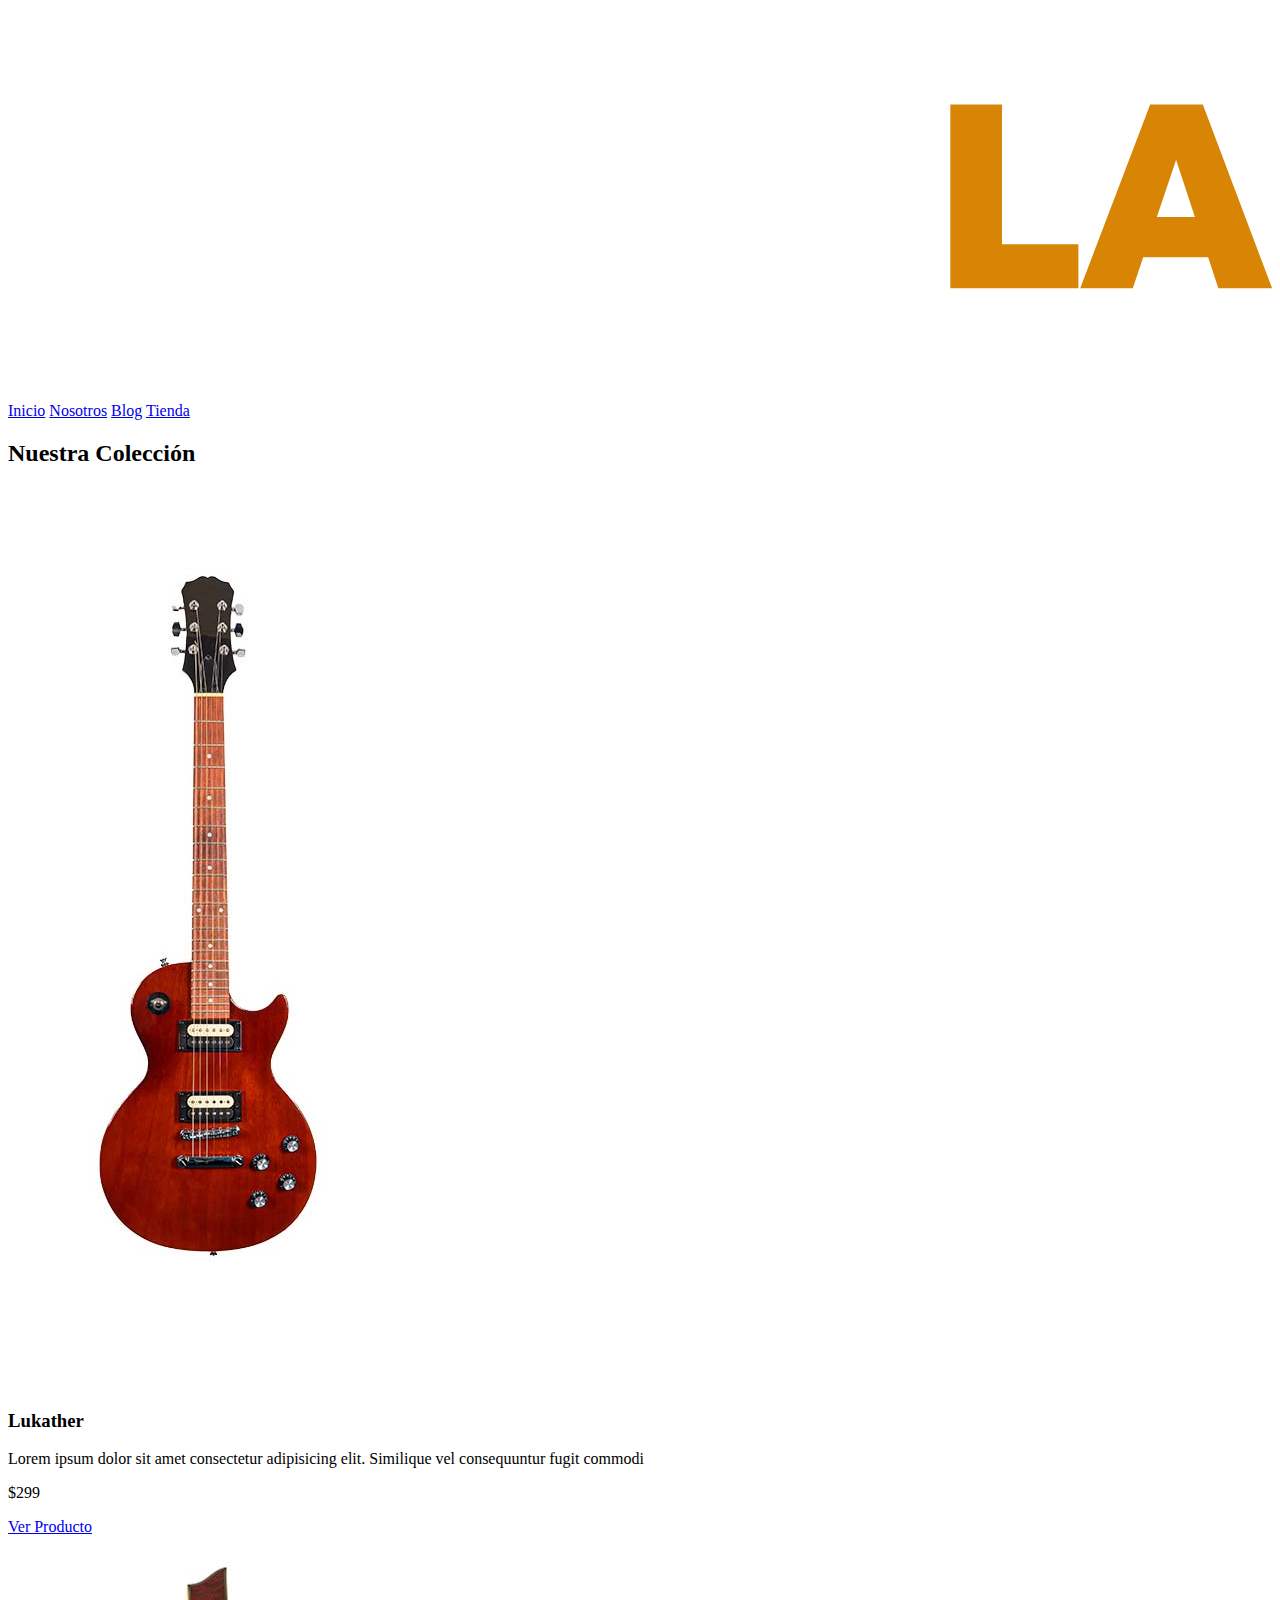
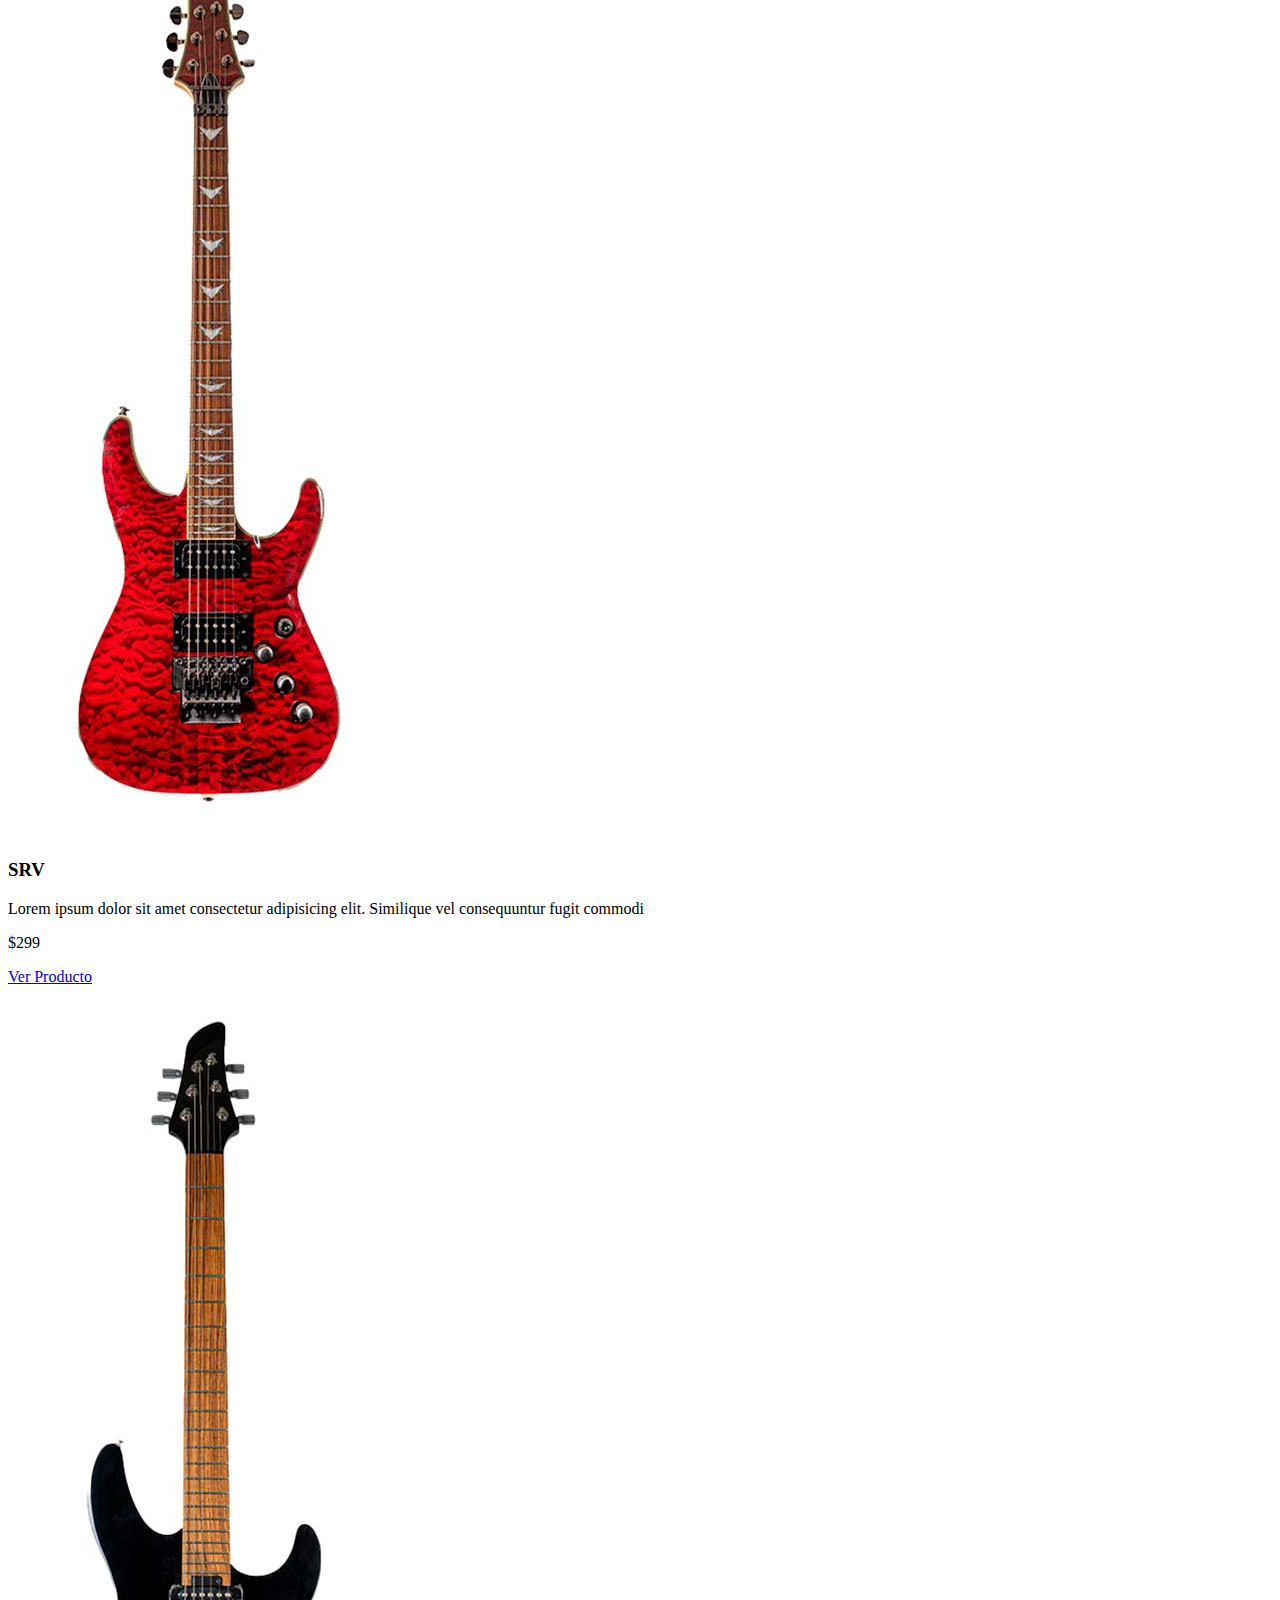
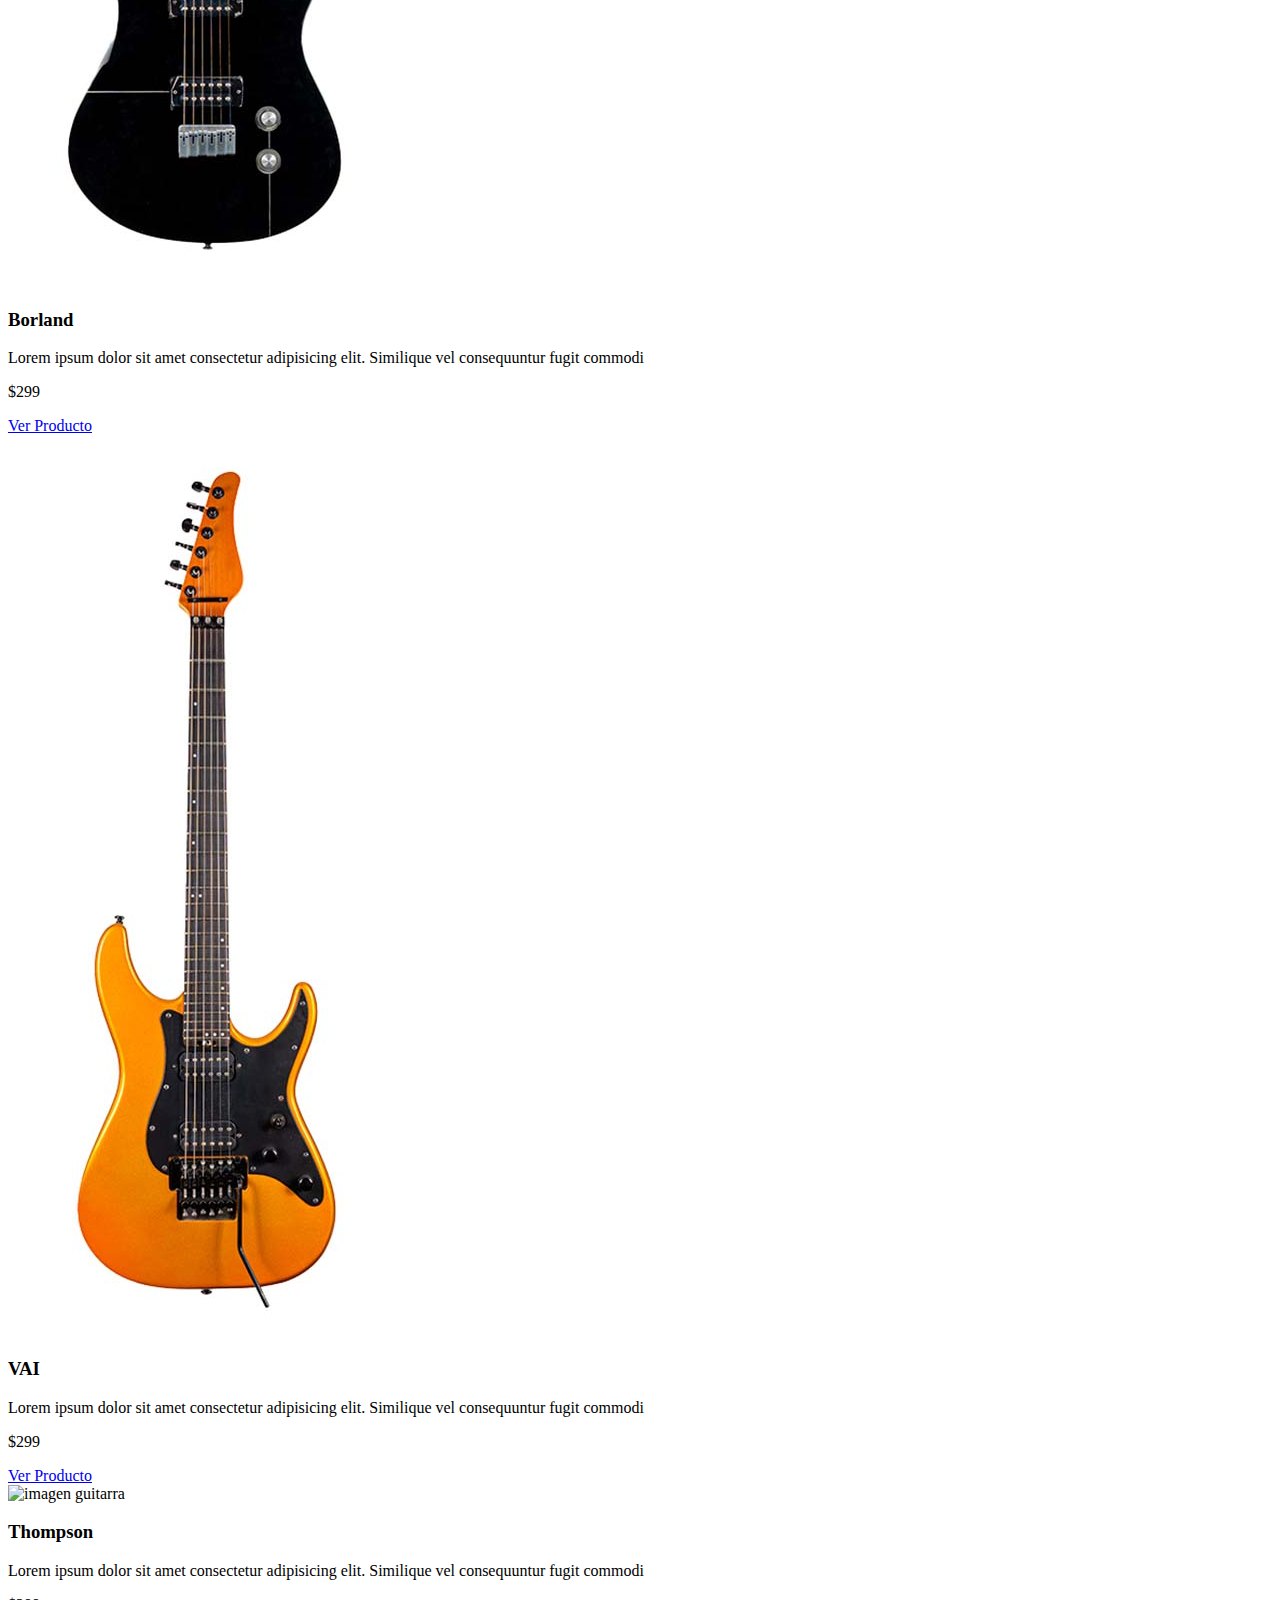
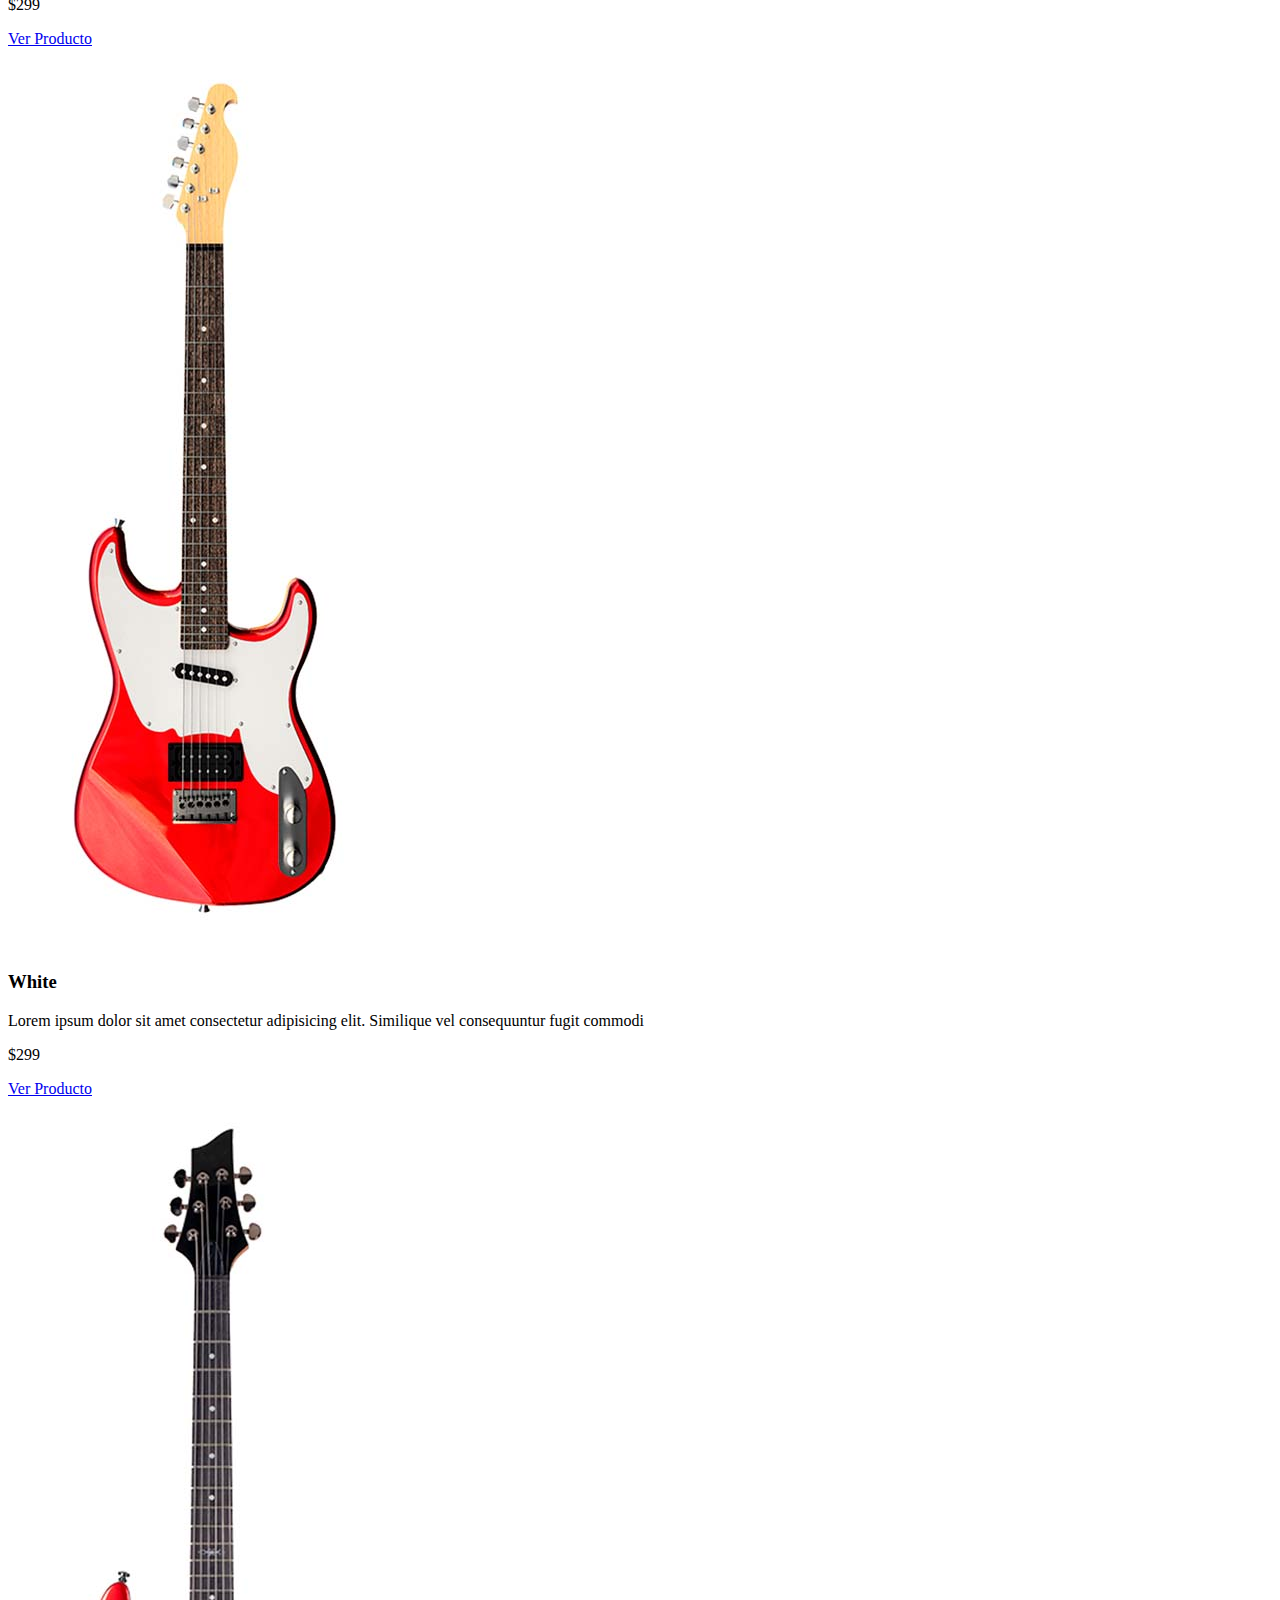
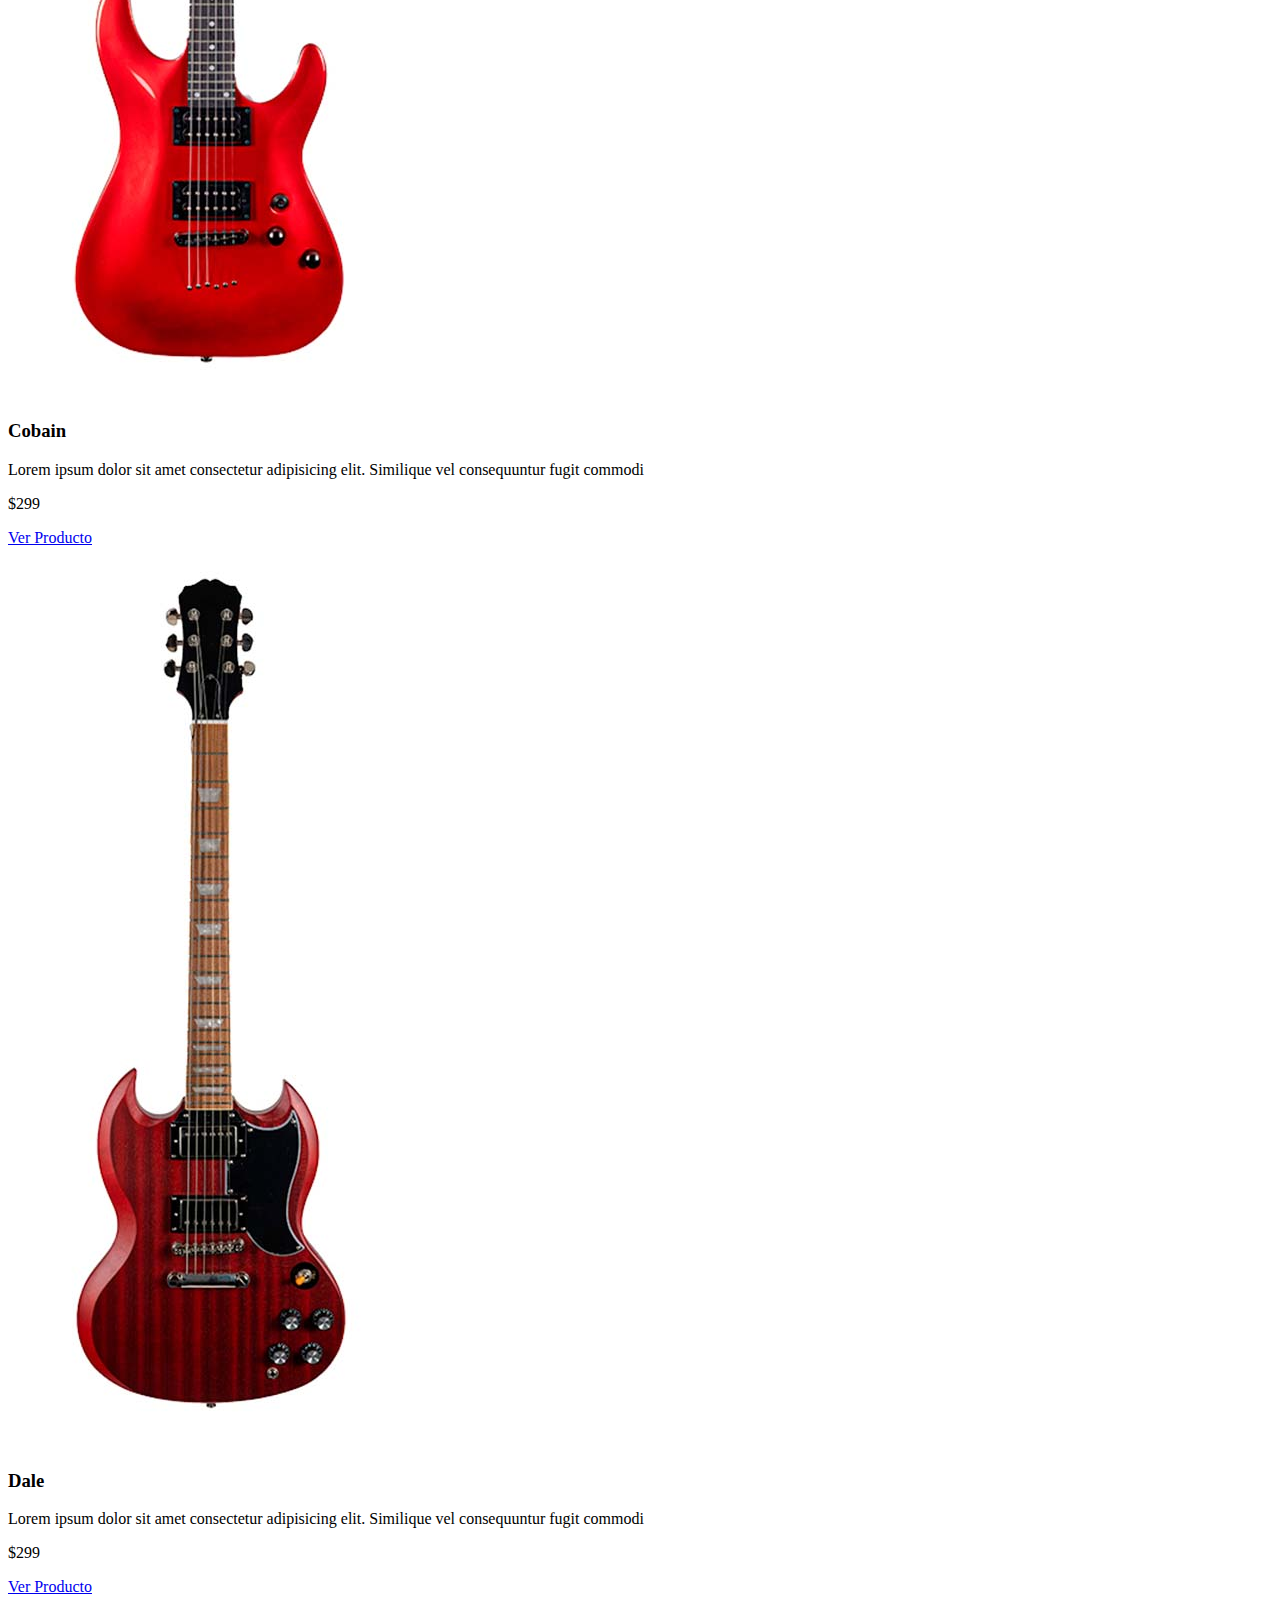
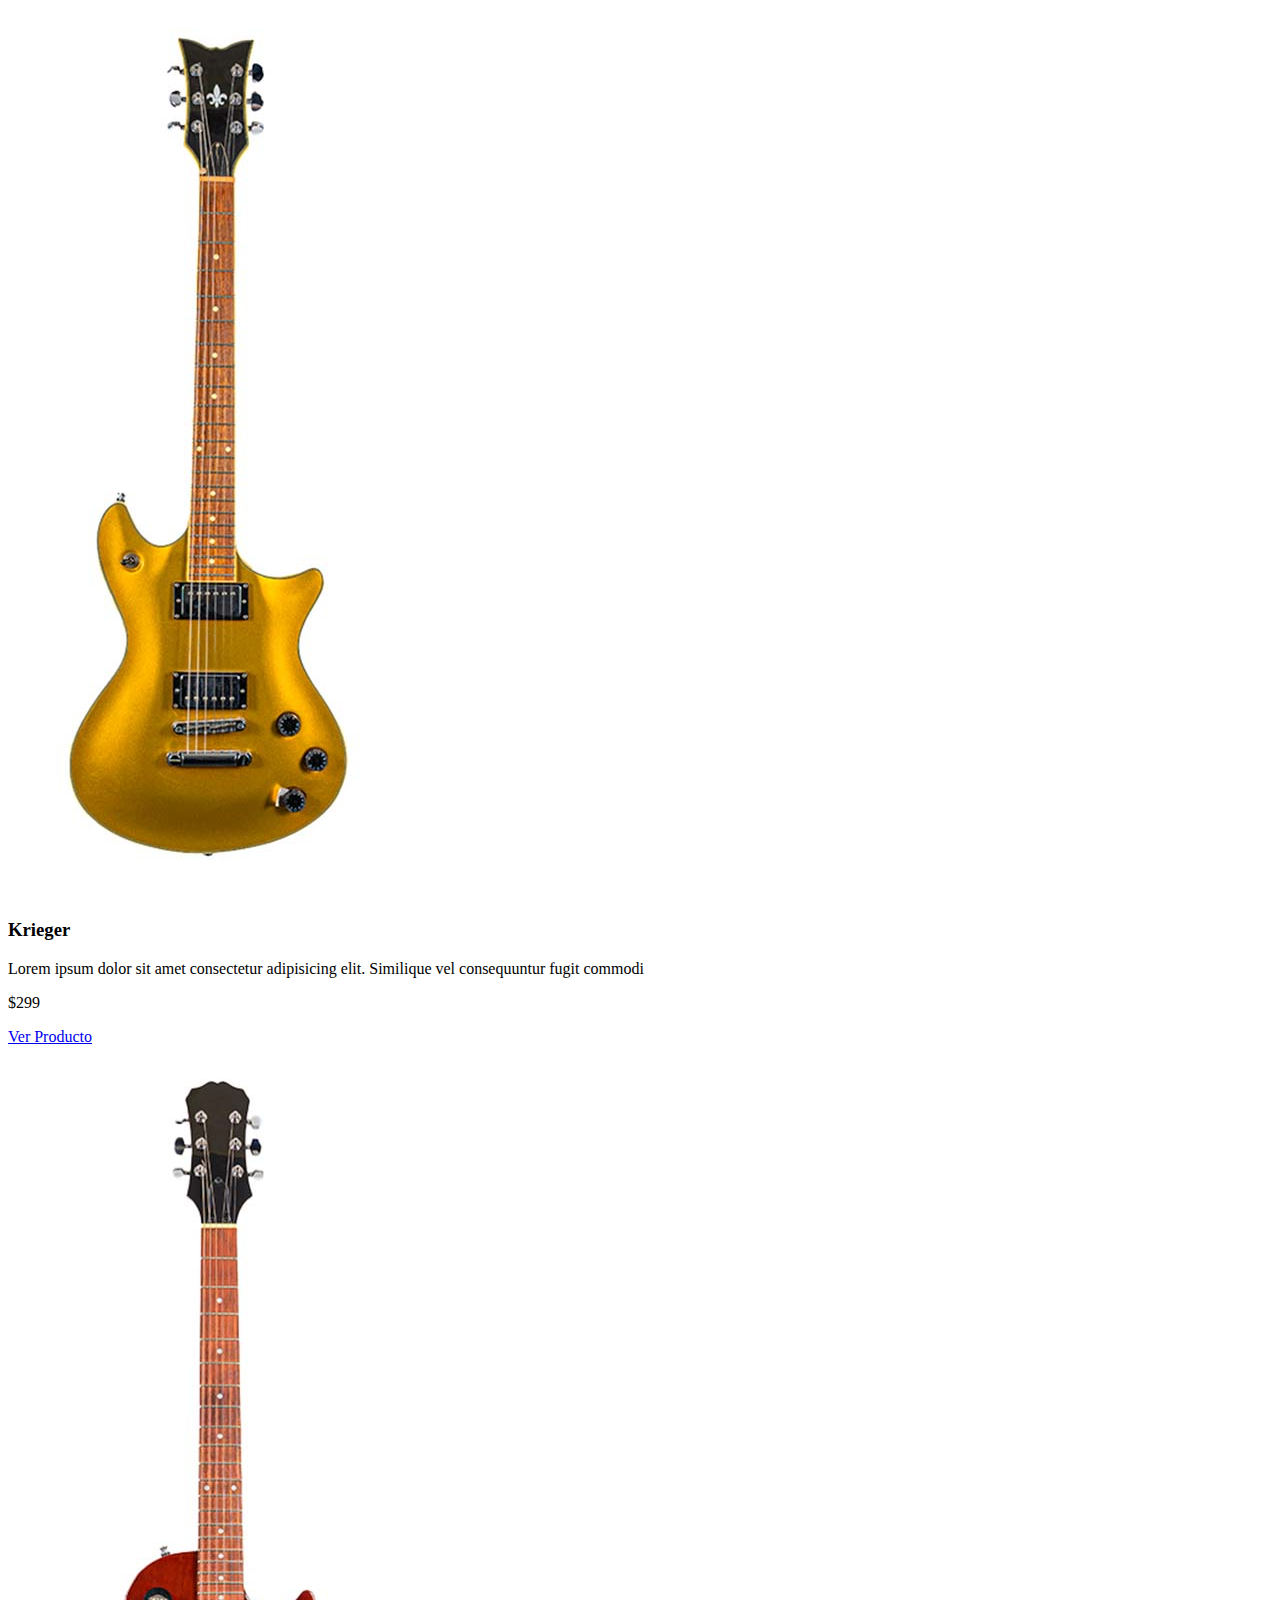
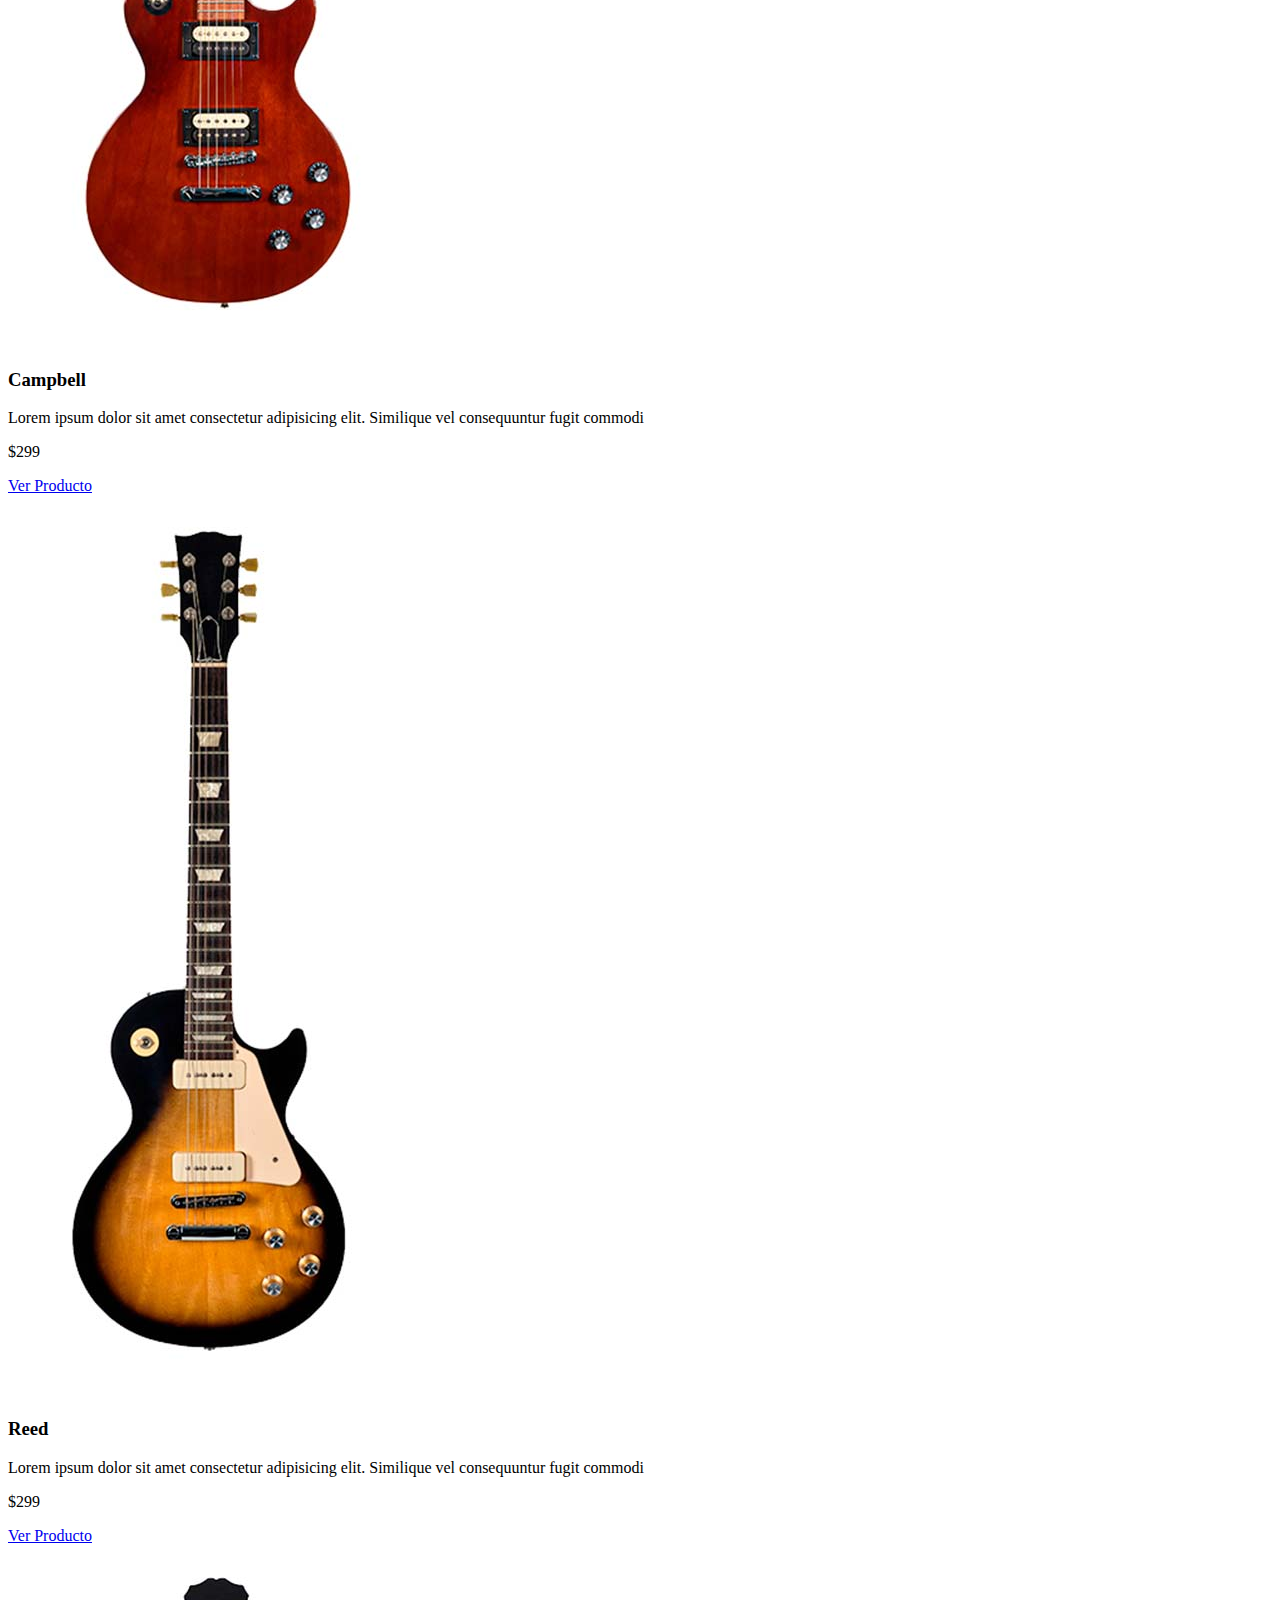
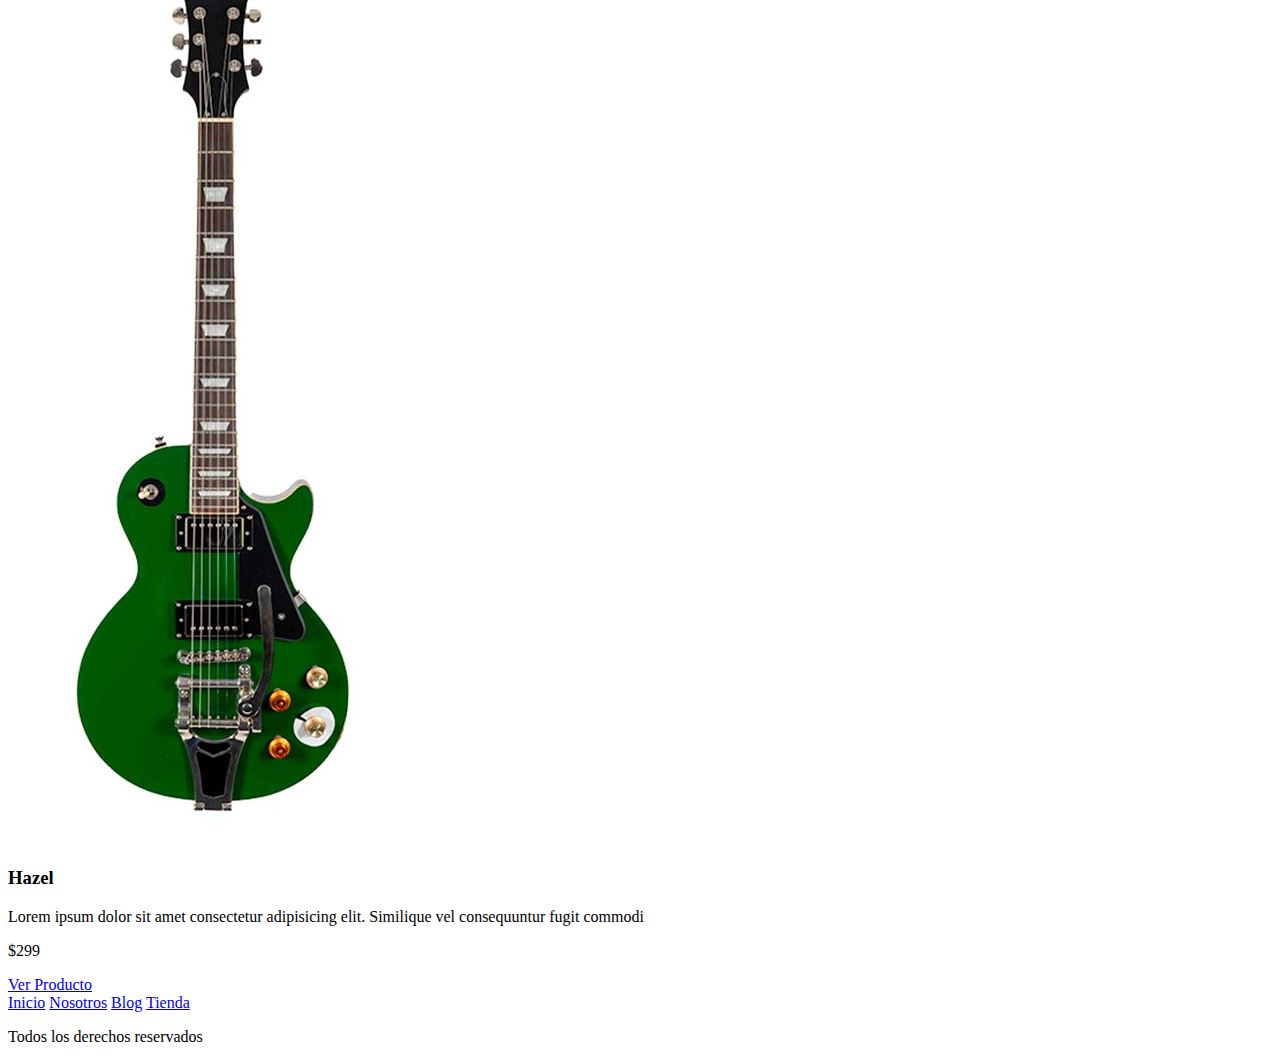
==== pages/tienda.html @ 3d76061c "Index y pages maquetados" ====
<!DOCTYPE html>
<html lang="en">
<head>
    <meta charset="UTF-8">
    <meta http-equiv="X-UA-Compatible" content="IE=edge">
    <meta name="viewport" content="width=device-width, initial-scale=1.0">
    <title>GuitarLA: Nuestros Productos</title>
    <link rel="stylesheet" href="css/normalize.css">
    <link rel="preconnect" href="https://fonts.googleapis.com">
    <link rel="preconnect" href="https://fonts.gstatic.com" crossorigin>
    <link href="https://fonts.googleapis.com/css2?family=Outfit:wght@400;700;900&display=swap" rel="stylesheet"> 
    <link rel="stylesheet" href="../css/styles.css">
</head>
<body>

    <header class="header">
        <div class="header__contenedor">
            <div class="header__barra">
                <a href="/">
                    <img class="header__logo" src="../img/logo.svg" alt="imagen logo">
                </a>

                <nav class="navegacion">
                    <a class="navegacion__enlace" href="../index.html">Inicio</a>
                    <a class="navegacion__enlace" href="./nosotros.html">Nosotros</a>
                    <a class="navegacion__enlace" href="./blog.html">Blog</a>
                    <a class="navegacion__enlace" href="./tienda.html">Tienda</a>
                </nav>
            </div><!--.header-barra-->
        </div>
    </header>


    <main class="productos productos__contenedor">
        <h2 class="productos__heading">Nuestra Colección</h2>

        <div class="productos__grid">

            <div class="producto">
                <img class="producto__imagen" src="../img/guitarra_01.jpg" alt="imagen guitarra">

                <div class="producto__contenido">
                    <h3 class="producto__nombre">Lukather</h3>
                    <p class="producto__descripcion">Lorem ipsum dolor sit amet consectetur adipisicing elit. Similique vel consequuntur fugit commodi</p>
                    <p class="producto__precio">$299</p>
                    <a class="producto__enlace" href="#">Ver Producto</a>
                </div>
            </div><!--./producto-->

            <div class="producto">
                <img class="producto__imagen" src="../img/guitarra_02.jpg" alt="imagen guitarra">

                <div class="producto__contenido">
                    <h3 class="producto__nombre">SRV</h3>
                    <p class="producto__descripcion">Lorem ipsum dolor sit amet consectetur adipisicing elit. Similique vel consequuntur fugit commodi</p>
                    <p class="producto__precio">$299</p>
                    <a class="producto__enlace" href="#">Ver Producto</a>
                </div>
            </div><!--./producto-->

            <div class="producto">
                <img class="producto__imagen" src="../img/guitarra_03.jpg" alt="imagen guitarra">

                <div class="producto__contenido">
                    <h3 class="producto__nombre">Borland</h3>
                    <p class="producto__descripcion">Lorem ipsum dolor sit amet consectetur adipisicing elit. Similique vel consequuntur fugit commodi</p>
                    <p class="producto__precio">$299</p>
                    <a class="producto__enlace" href="#">Ver Producto</a>
                </div>
            </div><!--./producto-->

            <div class="producto">
                <img class="producto__imagen" src="../img/guitarra_04.jpg" alt="imagen guitarra">

                <div class="producto__contenido">
                    <h3 class="producto__nombre">VAI</h3>
                    <p class="producto__descripcion">Lorem ipsum dolor sit amet consectetur adipisicing elit. Similique vel consequuntur fugit commodi</p>
                    <p class="producto__precio">$299</p>
                    <a class="producto__enlace" href="#">Ver Producto</a>
                </div>
            </div><!--./producto-->

            <div class="producto">
                <img class="producto__imagen" src="img/guitarra_05.jpg" alt="imagen guitarra">

                <div class="producto__contenido">
                    <h3 class="producto__nombre">Thompson</h3>
                    <p class="producto__descripcion">Lorem ipsum dolor sit amet consectetur adipisicing elit. Similique vel consequuntur fugit commodi</p>
                    <p class="producto__precio">$299</p>
                    <a class="producto__enlace" href="#">Ver Producto</a>
                </div>
            </div><!--./producto-->

            <div class="producto">
                <img class="producto__imagen" src="../img/guitarra_06.jpg" alt="imagen guitarra">

                <div class="producto__contenido">
                    <h3 class="producto__nombre">White</h3>
                    <p class="producto__descripcion">Lorem ipsum dolor sit amet consectetur adipisicing elit. Similique vel consequuntur fugit commodi</p>
                    <p class="producto__precio">$299</p>
                    <a class="producto__enlace" href="#">Ver Producto</a>
                </div>
            </div><!--./producto-->

            <div class="producto">
                <img class="producto__imagen" src="../img/guitarra_07.jpg" alt="imagen guitarra">

                <div class="producto__contenido">
                    <h3 class="producto__nombre">Cobain</h3>
                    <p class="producto__descripcion">Lorem ipsum dolor sit amet consectetur adipisicing elit. Similique vel consequuntur fugit commodi</p>
                    <p class="producto__precio">$299</p>
                    <a class="producto__enlace" href="#">Ver Producto</a>
                </div>
            </div><!--./producto-->

            <div class="producto">
                <img class="producto__imagen" src="../img/guitarra_08.jpg" alt="imagen guitarra">

                <div class="producto__contenido">
                    <h3 class="producto__nombre">Dale</h3>
                    <p class="producto__descripcion">Lorem ipsum dolor sit amet consectetur adipisicing elit. Similique vel consequuntur fugit commodi</p>
                    <p class="producto__precio">$299</p>
                    <a class="producto__enlace" href="#">Ver Producto</a>
                </div>
            </div><!--./producto-->

            <div class="producto">
                <img class="producto__imagen" src="../img/guitarra_09.jpg" alt="imagen guitarra">

                <div class="producto__contenido">
                    <h3 class="producto__nombre">Krieger</h3>
                    <p class="producto__descripcion">Lorem ipsum dolor sit amet consectetur adipisicing elit. Similique vel consequuntur fugit commodi</p>
                    <p class="producto__precio">$299</p>
                    <a class="producto__enlace" href="#">Ver Producto</a>
                </div>
            </div><!--./producto-->

            <div class="producto">
                <img class="producto__imagen" src="../img/guitarra_10.jpg" alt="imagen guitarra">

                <div class="producto__contenido">
                    <h3 class="producto__nombre">Campbell</h3>
                    <p class="producto__descripcion">Lorem ipsum dolor sit amet consectetur adipisicing elit. Similique vel consequuntur fugit commodi</p>
                    <p class="producto__precio">$299</p>
                    <a class="producto__enlace" href="#">Ver Producto</a>
                </div>
            </div><!--./producto-->

            <div class="producto">
                <img class="producto__imagen" src="../img/guitarra_11.jpg" alt="imagen guitarra">

                <div class="producto__contenido">
                    <h3 class="producto__nombre">Reed</h3>
                    <p class="producto__descripcion">Lorem ipsum dolor sit amet consectetur adipisicing elit. Similique vel consequuntur fugit commodi</p>
                    <p class="producto__precio">$299</p>
                    <a class="producto__enlace" href="#">Ver Producto</a>
                </div>
            </div><!--./producto-->

            <div class="producto">
                <img class="producto__imagen" src="../img/guitarra_12.jpg" alt="imagen guitarra">

                <div class="producto__contenido">
                    <h3 class="producto__nombre">Hazel</h3>
                    <p class="producto__descripcion">Lorem ipsum dolor sit amet consectetur adipisicing elit. Similique vel consequuntur fugit commodi</p>
                    <p class="producto__precio">$299</p>
                    <a class="producto__enlace" href="#">Ver Producto</a>
                </div>
            </div><!--./producto-->


        </div><!--./productos__grid-->
    </main>

    <footer class="footer">
        <div class="footer__contenedor footer__contenido">
            <nav class="footer__nav">
                <a class="footer__enlace" href="../index.html">Inicio</a>
                <a class="footer__enlace" href="./nosotros.html">Nosotros</a>
                <a class="footer__enlace" href="./blog.html">Blog</a>
                <a class="footer__enlace" href="./tienda.html">Tienda</a>
            </nav>
            <p class="footer__copyright">Todos los derechos reservados</p>
        </div>
    </footer>

</body>
</html>
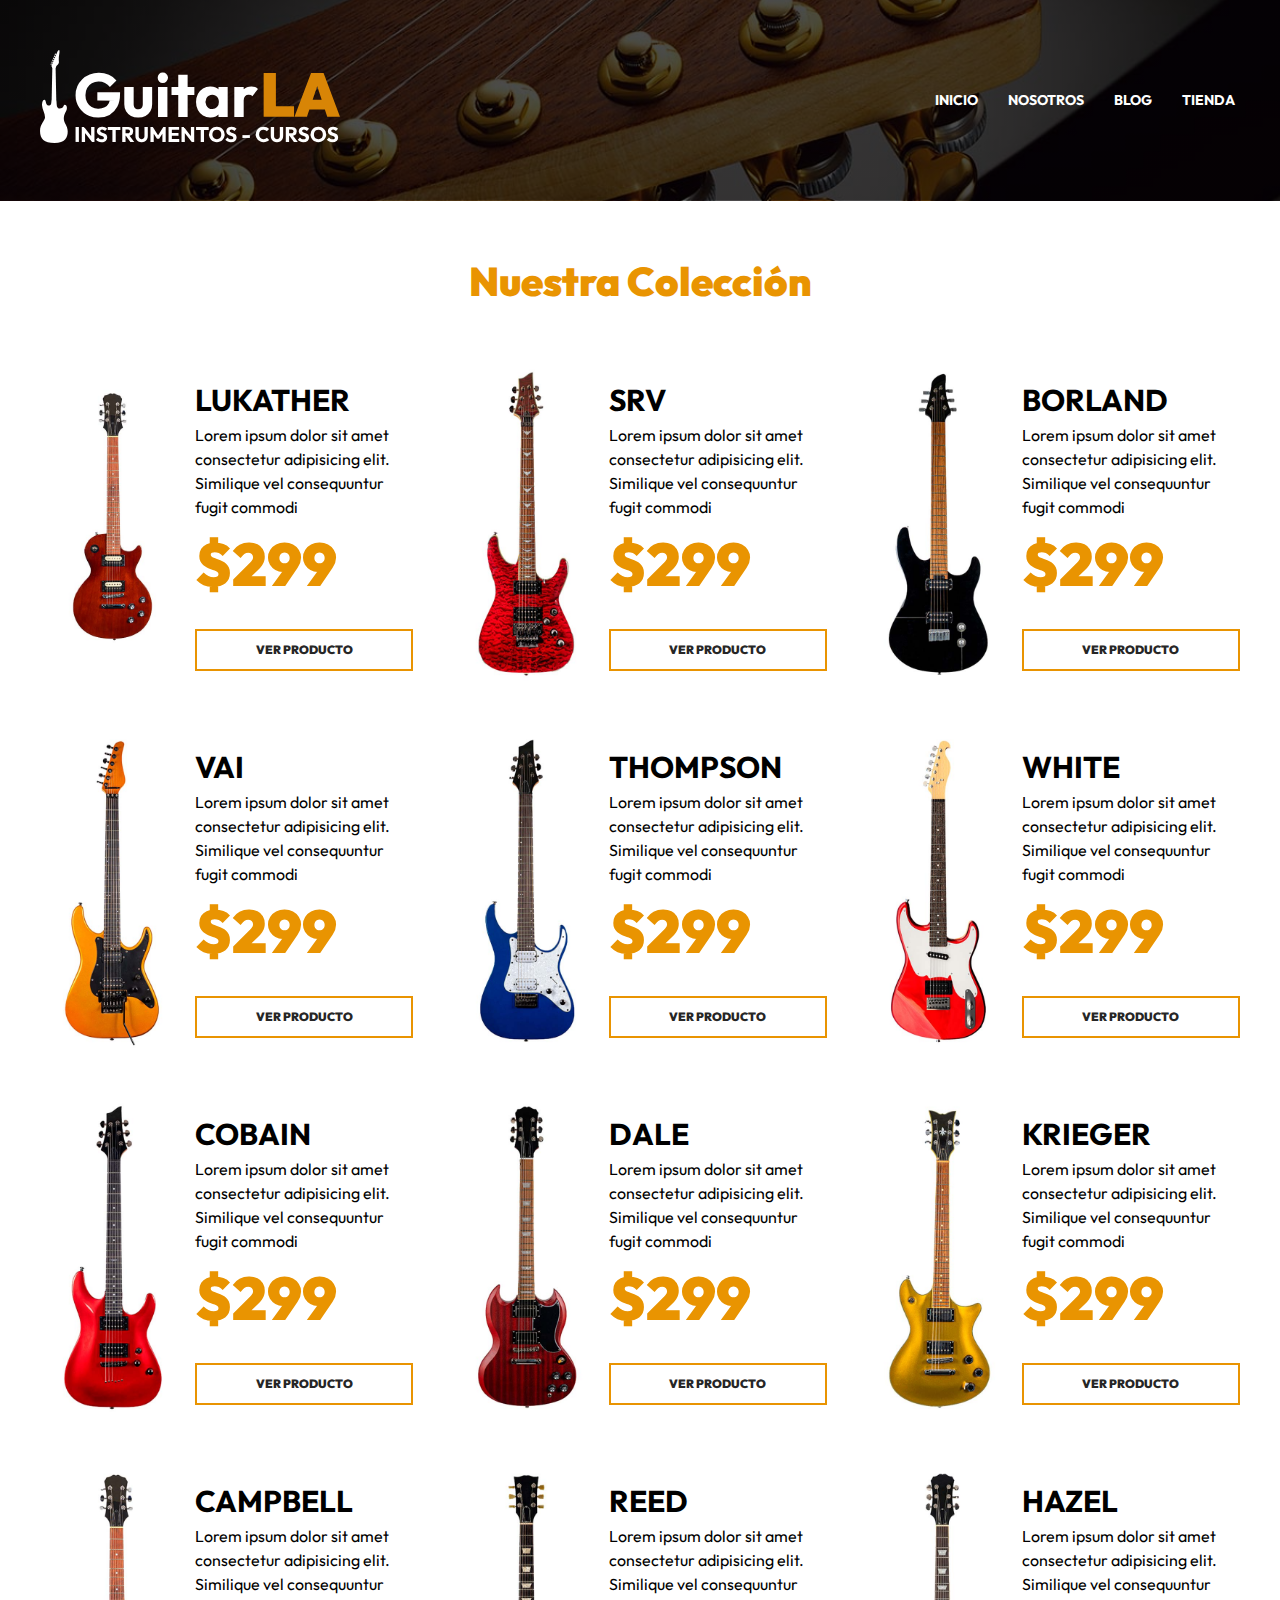
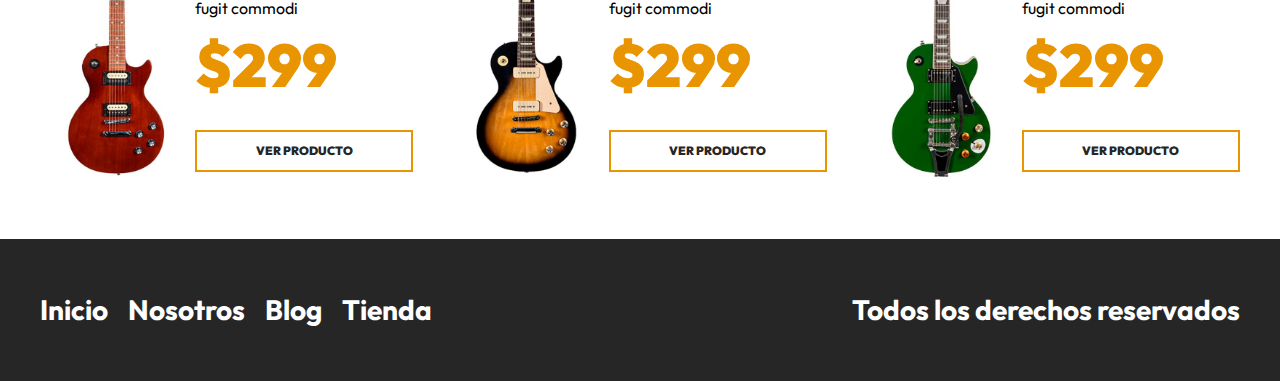
==== commit 608e86fb: "Se instaló Bootstrap y se le dio diseño con Bootstrap a nosotros.html" ====
--- a/pages/tienda.html
+++ b/pages/tienda.html
@@ -81,7 +81,7 @@
             </div><!--./producto-->
 
             <div class="producto">
-                <img class="producto__imagen" src="img/guitarra_05.jpg" alt="imagen guitarra">
+                <img class="producto__imagen" src="../img/guitarra_05.jpg" alt="imagen guitarra">
 
                 <div class="producto__contenido">
                     <h3 class="producto__nombre">Thompson</h3>
--- a/css/styles.css
+++ b/css/styles.css
@@ -0,0 +1,389 @@
+:root {
+    --primary: #e99401;
+    --negro: #262626;
+    --blanco: #FFF;
+    --fuente-principal: 'Outfit', sans-serif;
+}
+html {
+    font-size: 62.5%;
+    box-sizing: border-box;
+}
+
+*{
+    margin: 0;
+    padding: 0;
+    box-sizing: border-box;
+}
+
+*, *:before, *:after {
+    box-sizing: inherit;
+}
+body {
+    font-size: 2rem;
+    font-family: var(--fuente-principal);
+    line-height: 1.5;
+}
+img {
+    max-width: 100%;
+}
+
+[class*="contenedor"] {
+    max-width: 120rem;
+    margin: 0 auto;
+    width: 95%;
+}
+[class*="heading"] {
+    font-size: 4rem;
+    text-align: center;
+    font-weight: 900;
+    color: var(--primary);
+    margin: 5rem 0;
+}
+
+.header {
+    background-image: linear-gradient(to right, rgb(0 0 0 / .7), rgb(0 0 0 / .7)), url(../img/header.jpg);
+    background-size: cover;
+    background-position: 50%;
+    padding: 5rem 0;
+    position: relative;
+}
+
+.header__guitarra {
+    display: none;
+}
+@media (min-width: 992px) { 
+    .header__guitarra {
+        display: block;
+        position: absolute;
+        right: 0;
+        bottom: 0;
+
+        /* animation-name: mostrarImagen;
+        animation-duration: 1s;
+        animation-delay: 0s;
+        animation-timing-function: ease-in-out;
+        animation-iteration-count: 1; */
+
+        animation: 1s ease-in-out 0s 1 mostrarImagen;
+    }
+}
+
+@keyframes mostrarImagen {
+    0% {
+        opacity: 0;
+        transform: translateX(-10rem);
+    }
+    50% {
+        opacity: 0;
+    }
+    100% {
+        opacity: 1;
+        transform: translateX(0rem);
+    }
+}
+
+.header__barra {
+    display: flex;
+    flex-direction: column;
+    align-items: center;
+}
+@media (min-width: 768px) { 
+    .header__barra {
+        flex-direction: row;
+        justify-content: space-between;
+    }
+}
+
+.header__logo {
+    width: 30rem;
+}
+
+.navegacion {
+    display: flex;
+    gap: 2rem;
+    margin-top: 5rem;
+    position: relative;
+    z-index: 1;
+}
+@media (min-width: 768px) { 
+    .navegacion {
+        margin-top: 0;
+    }
+}
+.navegacion__enlace {
+    color: var(--blanco);
+    text-decoration: none;
+    text-transform: uppercase;
+    padding: .5rem;
+    font-size: 1.4rem;
+    font-weight: 700;
+    transition-property: background-color;
+    transition-duration: .3s;
+}
+.navegacion__enlace:hover {
+    background-color: var(--primary);
+}
+
+.modelo {
+    color: var(--blanco);
+    margin-top: 5rem;
+    text-align: center;
+}
+@media (min-width: 768px) { 
+    .modelo {
+        text-align: left;
+        width: 50%;
+    }
+}
+.modelo__nombre {
+    font-size: 8rem;
+}
+.modelo__precio {
+    font-size: 6rem;
+    color: var(--primary);
+    font-weight: 900;
+}
+.modelo__enlace {
+    margin-top: 2rem;
+    text-decoration: none;
+    padding: 1rem 5rem;
+    border: 2px solid var(--primary);
+    color: var(--blanco);
+    text-transform: uppercase;
+    font-weight: 700;
+    font-size: 1.4rem;
+    transition-property: background-color;
+    transition-duration: .3s;
+}
+.modelo__enlace:hover {
+    background-color: var(--primary);
+}
+
+.productos__grid {
+    display: grid;
+    gap: 4rem;
+}
+@media (min-width: 768px) { 
+    .productos__grid {
+        grid-template-columns: repeat(2, 1fr);
+    }
+}
+@media (min-width: 1200px) { 
+    .productos__grid {
+        grid-template-columns: repeat(3, 1fr);
+    }
+}
+
+.producto {
+    display: grid;
+    grid-template-columns: 2fr 3fr;
+    column-gap: 1rem;
+    align-items: center;
+}
+
+.producto__nombre {
+    font-size: 3rem;
+    text-transform: uppercase;
+}
+.producto__descripcion {
+    font-size: 1.6rem;
+}
+.producto__precio {
+    color: var(--primary);
+    font-size: 6rem;
+    font-weight: 900;
+    margin: 0;
+}
+.producto__enlace {
+    margin-top: 2rem;
+    display: block;
+    text-decoration: none;
+    color: var(--negro);
+    padding: 1rem 5rem;
+    border: 2px solid var(--primary);
+    text-align: center;
+    font-size: 1.2rem;
+    font-weight: 900;
+    text-transform: uppercase;
+    transition-property: background-color;
+    transition-duration: .3s;
+}
+.producto__enlace:hover {
+    background-color: var(--primary);
+    color: var(--blanco);
+}
+.producto__formulario {
+    display: flex;
+    flex-direction: column;
+}
+.producto__label {
+    font-size: 2.2rem;
+    margin-right: 1rem;
+}
+.producto__cantidad {
+    border: 2px solid var(--primary);
+    padding: 1rem;
+    text-align: center;
+}
+.producto__cantidad:focus-visible {
+    outline: 2px solid var(--primary);
+    border: none;
+}
+.cursos {
+    background-image: linear-gradient(to right, rgb(0 0 0 / .65), rgb( 0 0 0 / .65)), url('../img/cursos_bg.jpg');
+    padding: 10rem 0;
+    margin-top: 10rem;
+    background-size: cover;
+    background-position: 50%;
+}
+@media (min-width: 768px) { 
+    .cursos__grid {
+        display: grid;
+        grid-template-columns: repeat(2, 1fr);
+        column-gap: 2rem;
+    }
+}
+.cursos__contenido {
+    display: flex;
+    flex-direction: column;
+    align-items: center;
+}
+@media (min-width: 768px) { 
+    .cursos__contenido {
+        grid-column: 2 / 3;
+    }
+}
+
+.cursos__texto {
+    color: var(--blanco);
+    text-align: center;
+    font-size: 2.4rem;
+}
+.cursos__enlace {
+    color: var(--blanco);
+    margin-top: 2rem;
+    display: inline-block;
+    border: 2px solid var(--primary);
+    text-decoration: none;
+    padding: 1rem 5rem;
+    text-transform: uppercase;
+    font-size: 1.4rem;
+    font-weight: 700;
+    transition-property: background-color;
+    transition-duration: .3s;
+}
+.cursos__enlace:hover {
+    background-color: var(--primary);
+    color: var(--blanco);
+}
+
+.blog__grid {
+    display: grid;
+    gap: 4rem;
+}
+@media (min-width: 768px) { 
+    .blog__grid {
+        grid-template-columns: repeat(2, 1fr);
+    }
+}
+@media (min-width: 992px) { 
+    .blog__grid {
+        grid-template-columns: repeat(4, 1fr);
+    }
+    .blog__grid--pagina {
+        grid-template-columns: repeat(3, 1fr);
+    }
+}
+.entrada {
+    max-width: 80rem;
+    margin: 0 auto;
+}
+.entrada__contenido {
+    padding: 2rem;
+}
+.entrada__titulo {
+    font-weight: 400;
+    font-size: 2.8rem;
+    margin: 0;
+    line-height: 1.2;
+}
+.entrada__fecha {
+    font-size: 1.6rem;
+    color: var(--primary);
+}
+
+.entrada__enlace {
+    margin-top: 2rem;
+    display: block;
+    text-decoration: none;
+    color: var(--negro);
+    padding: 1rem 5rem;
+    border: 2px solid var(--primary);
+    text-align: center;
+    font-size: 1.2rem;
+    font-weight: 900;
+    text-transform: uppercase;
+    transition-property: background-color;
+    transition-duration: .3s;
+}
+.entrada__enlace:hover {
+    background-color: var(--primary);
+    color: var(--blanco);
+}
+
+.entrada__texto {
+    display: -webkit-box;
+    -webkit-box-orient: vertical;
+    -webkit-line-clamp: 4;
+    overflow: hidden;
+    font-size: 1.6rem;
+}
+
+.footer {
+    margin-top: 5rem;
+    background-color: var(--negro);
+    padding: 5rem 0;
+}
+@media (min-width: 768px) { 
+    .footer__contenido {
+        display: flex;
+        justify-content: space-between;
+    }
+}
+.footer__nav {
+    display: flex;
+    flex-direction: column;
+    align-items: center;
+}
+@media (min-width: 768px) { 
+    .footer__nav {
+        flex-direction: row;
+        gap: 2rem;
+    }
+}
+.footer__enlace {
+    font-size: 2.8rem;
+    color: var(--blanco);
+    text-decoration: none;
+    font-weight: 700;
+}
+.footer__enlace:hover {
+    color: var(--primary);
+}
+.footer__copyright {
+    font-size: 2.8rem;
+    color: var(--blanco);
+    font-weight: 700;
+    text-align: center;
+}
+
+.nosotros__grid {
+    display: grid;
+    gap: 4rem;
+}
+@media (min-width: 768px) { 
+    .nosotros__grid {
+        grid-template-columns: repeat(2, 1fr);
+        align-items: center;
+    }
+}